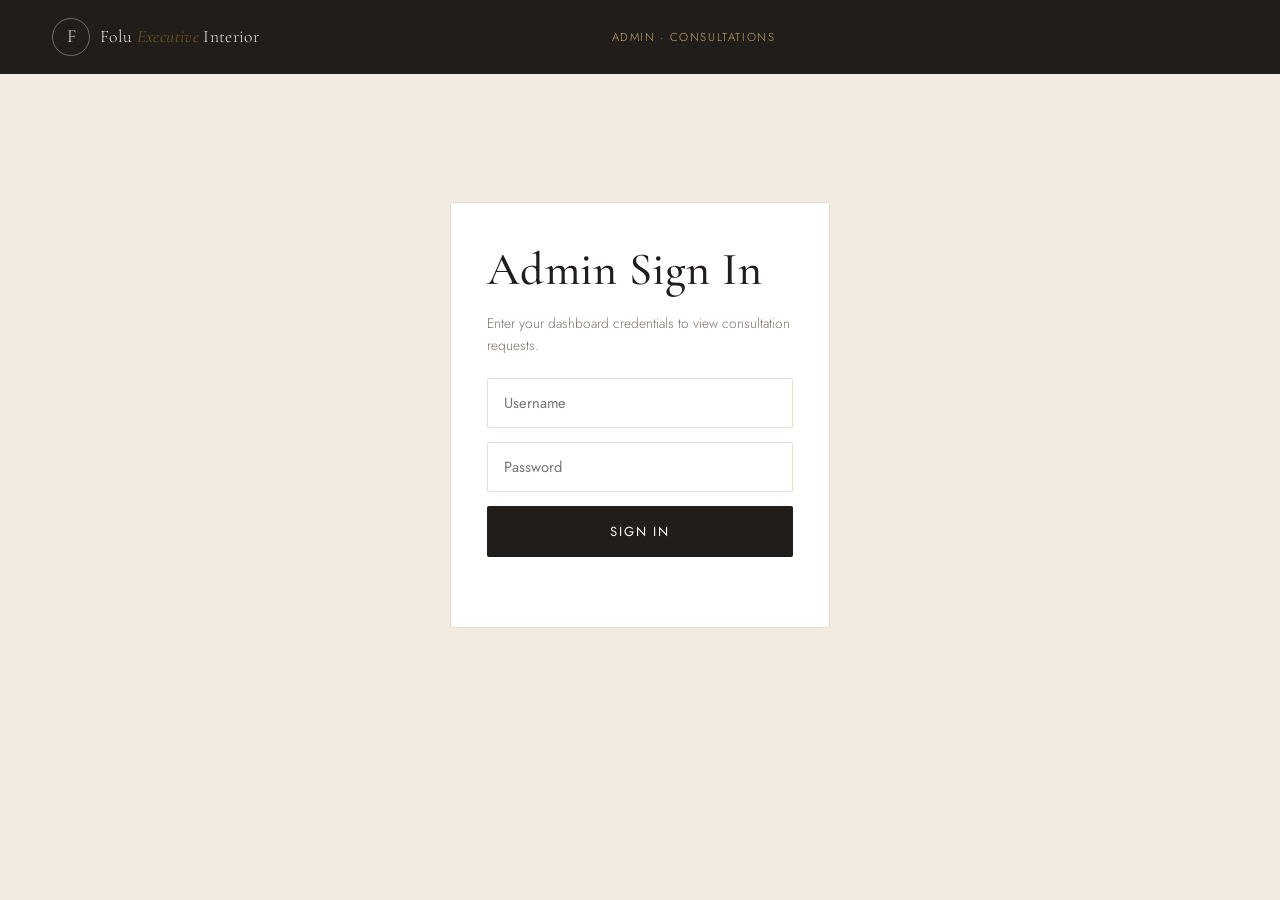
==== web/admin.html @ d16c1533 "more edits" ====
<!DOCTYPE html>
<html lang="en">
<head>
<meta charset="UTF-8">
<meta name="viewport" content="width=device-width, initial-scale=1.0">
<meta name="robots" content="noindex, nofollow">
<title>Admin — Folu Executive Interior</title>

<link rel="preconnect" href="https://fonts.googleapis.com">
<link rel="preconnect" href="https://fonts.gstatic.com" crossorigin>
<link href="https://fonts.googleapis.com/css2?family=Cormorant+Garamond:ital,wght@0,400;0,500;0,600;0,700&family=Jost:wght@300;400;500;600&display=swap" rel="stylesheet">

<link rel="stylesheet" href="css/style.css">
<link rel="stylesheet" href="css/admin.css">
</head>
<body class="admin-body">

<header class="admin-header">
  <div class="admin-header-inner">
    <a href="index.html" class="logo">
      <span class="logo-mark">F</span>
      <span class="logo-text">Folu <em>Executive</em> Interior</span>
    </a>
    <span class="admin-tag">Admin · Consultations</span>
    <button class="btn btn-outline btn-sm admin-logout" id="logoutBtn" hidden>Log out</button>
  </div>
</header>

<main class="admin-main">

  <section class="admin-login" id="loginView">
    <form class="admin-login-form" id="loginForm">
      <h2>Admin Sign In</h2>
      <p class="admin-login-sub">Enter your dashboard credentials to view consultation requests.</p>
      <input type="text" name="username" placeholder="Username" autocomplete="username" required>
      <input type="password" name="password" placeholder="Password" autocomplete="current-password" required>
      <button type="submit" class="btn btn-primary btn-block">Sign In</button>
      <p class="admin-login-error" id="loginError"></p>
    </form>
  </section>

  <div class="admin-dashboard" id="dashboardView" hidden>
    <div class="admin-toolbar">
      <div class="admin-stats" id="adminStats">
        <div class="stat"><span class="stat-num" id="statTotal">0</span><span class="stat-label">Total</span></div>
        <div class="stat"><span class="stat-num" id="statNew">0</span><span class="stat-label">New</span></div>
        <div class="stat"><span class="stat-num" id="statBooked">0</span><span class="stat-label">Booked</span></div>
      </div>
      <div class="admin-actions">
        <input type="search" id="searchInput" placeholder="Search by name, phone, email…">
        <button class="btn btn-outline btn-sm" id="refreshBtn">Refresh</button>
      </div>
    </div>

    <div class="admin-table-wrap">
      <table class="admin-table" id="adminTable">
        <thead>
          <tr>
            <th>Name</th>
            <th>Contact</th>
            <th>Message</th>
            <th>Submitted</th>
            <th>Status</th>
            <th></th>
          </tr>
        </thead>
        <tbody id="adminTableBody">
        </tbody>
      </table>
      <p class="admin-empty" id="adminEmpty">No consultation requests yet.</p>
    </div>
  </div>
</main>

<script src="js/admin.js"></script>
</body>
</html>
---- web/css/style.css ----
/* ============================================
   Folu Executive Interior — stylesheet
   ============================================ */

:root {
  --color-bg: #faf7f2;
  --color-bg-alt: #f1ebe1;
  --color-panel: #ffffff;
  --color-ink: #211d1a;
  --color-text: #34302b;
  --color-muted: #7a7167;
  --color-line: #e6ddce;
  --color-accent: #a9812f;
  --color-accent-dark: #7c5e22;
  --color-accent-soft: #c9a869;

  --font-serif: "Cormorant Garamond", Georgia, serif;
  --font-sans: "Jost", "Helvetica Neue", Arial, sans-serif;

  --container: 1240px;
  --header-h: 84px;
}

@media (min-width: 1500px) {
  :root { --container: 1440px; }
}

@media (min-width: 1800px) {
  :root { --container: 1640px; }
}

@media (min-width: 2200px) {
  :root { --container: 1840px; }
}

* { box-sizing: border-box; }

html { scroll-behavior: smooth; }

body {
  margin: 0;
  background: var(--color-bg);
  color: var(--color-text);
  font-family: var(--font-sans);
  font-weight: 300;
  line-height: 1.6;
  -webkit-font-smoothing: antialiased;
}

img { max-width: 100%; display: block; }

h1, h2, h3, h4 {
  font-family: var(--font-serif);
  font-weight: 500;
  color: var(--color-ink);
  letter-spacing: 0.01em;
  margin: 0 0 .5em;
}

h1 { font-size: clamp(2.6rem, 6vw, 4.6rem); line-height: 1.08; font-weight: 500; }
h2 { font-size: clamp(1.9rem, 3.6vw, 2.9rem); line-height: 1.15; }
h3 { font-size: 1.35rem; }

p { margin: 0 0 1em; color: var(--color-muted); }

a { color: inherit; text-decoration: none; }

.container {
  max-width: var(--container);
  margin: 0 auto;
  padding: 0 32px;
}

.eyebrow {
  font-family: var(--font-sans);
  text-transform: uppercase;
  letter-spacing: 0.22em;
  font-size: 0.72rem;
  color: var(--color-accent-dark);
  margin-bottom: 14px;
  font-weight: 500;
}

em { font-style: italic; color: var(--color-accent); }

/* ---------- Preloader ---------- */
.preloader {
  position: fixed; inset: 0; z-index: 9999;
  background: var(--color-ink);
  display: flex; align-items: center; justify-content: center;
  transition: opacity .6s ease, visibility .6s ease;
}
.preloader span {
  font-family: var(--font-serif);
  color: #f1ebe1;
  letter-spacing: 0.3em;
  font-size: 0.9rem;
  text-transform: uppercase;
  opacity: .85;
}
.preloader.done { opacity: 0; visibility: hidden; }

/* ---------- Buttons ---------- */
.btn {
  display: inline-flex; align-items: center; justify-content: center;
  padding: 15px 32px;
  font-family: var(--font-sans);
  font-size: 0.82rem;
  letter-spacing: 0.14em;
  text-transform: uppercase;
  border-radius: 2px;
  border: 1px solid transparent;
  cursor: pointer;
  transition: all .3s ease;
  white-space: nowrap;
}
.btn-primary { background: var(--color-ink); color: #fff; }
.btn-primary:hover { background: var(--color-accent-dark); }
.btn-outline { background: transparent; color: var(--color-ink); border-color: var(--color-ink); }
.btn-outline:hover { background: var(--color-ink); color: #fff; }
.btn-ghost { background: transparent; color: #fff; border-color: rgba(255,255,255,.6); }
.btn-ghost:hover { background: rgba(255,255,255,.15); border-color: #fff; }
.btn-sm { padding: 10px 20px; font-size: 0.7rem; }
.btn-block { width: 100%; }

/* ---------- Announcement bar ---------- */
.announce {
  background: var(--color-ink);
  color: #f1ebe1;
  text-align: center;
  font-size: 0.74rem;
  letter-spacing: 0.08em;
  padding: 9px 16px;
}

/* ---------- Header ---------- */
.site-header {
  position: sticky; top: 0; z-index: 500;
  background: rgba(250, 247, 242, 0.92);
  backdrop-filter: blur(10px);
  border-bottom: 1px solid var(--color-line);
}
.header-inner {
  display: flex; align-items: center; justify-content: space-between;
  height: var(--header-h);
  flex-wrap: nowrap;
  gap: 20px;
}
.logo { display: flex; align-items: center; gap: 10px; flex-shrink: 0; }
.logo-mark {
  width: 38px; height: 38px;
  border: 1px solid var(--color-ink);
  border-radius: 50%;
  display: flex; align-items: center; justify-content: center;
  font-family: var(--font-serif); font-size: 1.15rem; color: var(--color-ink);
}
.logo-text {
  font-family: var(--font-serif);
  font-size: 1.1rem;
  letter-spacing: 0.02em;
  color: var(--color-ink);
  white-space: nowrap;
}
.logo-text em { color: var(--color-accent-dark); }

.main-nav { display: flex; gap: 24px; flex-shrink: 1; }
.main-nav a {
  font-size: 0.76rem;
  letter-spacing: 0.05em;
  text-transform: uppercase;
  color: var(--color-text);
  position: relative;
  padding: 4px 0;
  white-space: nowrap;
}
.main-nav a::after {
  content: ""; position: absolute; left: 0; bottom: -2px;
  width: 0; height: 1px; background: var(--color-accent-dark);
  transition: width .3s ease;
}
.main-nav a:hover::after { width: 100%; }

.header-actions { display: flex; align-items: center; gap: 20px; flex-shrink: 0; }

.nav-toggle {
  display: none; flex-direction: column; gap: 5px;
  background: none; border: none; cursor: pointer; padding: 6px;
}
.nav-toggle span { width: 22px; height: 1px; background: var(--color-ink); display: block; }

/* ---------- Hero ---------- */
.hero {
  position: relative;
  min-height: 92vh;
  display: flex; align-items: center;
  overflow: hidden;
  color: #fff;
}
.hero-media { position: absolute; inset: 0; }
.hero-media img { width: 100%; height: 100%; object-fit: cover; }
.hero-overlay {
  position: absolute; inset: 0;
  background: linear-gradient(100deg, rgba(10,8,7,.78) 0%, rgba(10,8,7,.58) 28%, rgba(10,8,7,.2) 50%, rgba(10,8,7,0) 66%);
}
.hero-content { position: relative; z-index: 2; padding-top: 40px; width: 100%; }
.hero-text { max-width: 640px; }
.hero .eyebrow { color: var(--color-accent-soft); font-weight: 600; }
.hero h1 { color: #fff; font-weight: 700; text-shadow: 0 4px 32px rgba(0,0,0,.55); }
.hero-sub { color: rgba(255,255,255,.9); font-size: 1.08rem; max-width: 480px; text-shadow: 0 2px 16px rgba(0,0,0,.5); }
.hero-actions { display: flex; gap: 16px; margin-top: 28px; flex-wrap: wrap; }

.scroll-cue {
  position: absolute; bottom: 32px; left: 50%; transform: translateX(-50%);
  z-index: 2;
}
.scroll-cue span {
  display: block; width: 1px; height: 46px;
  background: rgba(255,255,255,.6);
  position: relative;
  animation: scrollDown 2s ease-in-out infinite;
}
@keyframes scrollDown {
  0% { transform: scaleY(0); transform-origin: top; opacity: 0; }
  50% { transform: scaleY(1); transform-origin: top; opacity: 1; }
  51% { transform-origin: bottom; }
  100% { transform: scaleY(0); transform-origin: bottom; opacity: 0; }
}

/* ---------- Marquee ---------- */
.marquee-strip {
  background: var(--color-ink);
  color: var(--color-bg-alt);
  overflow: hidden;
  padding: 18px 0;
}
.marquee-track {
  display: flex; gap: 18px; white-space: nowrap;
  width: max-content;
  animation: marquee 32s linear infinite;
  font-family: var(--font-serif);
  font-style: italic;
  font-size: 1.15rem;
}
.marquee-track span:nth-child(2n) { color: var(--color-accent-soft); font-style: normal; font-family: var(--font-sans); font-size: 0.9rem; }
@keyframes marquee {
  from { transform: translateX(0); }
  to { transform: translateX(-50%); }
}

/* ---------- Story ---------- */
.story { padding: 120px 0; background: var(--color-bg); }
.story-grid {
  display: grid; grid-template-columns: 1fr 1fr; gap: 80px; align-items: center;
}
.story-media img { border-radius: 3px; }
.story-copy p { max-width: 460px; }
.link-arrow {
  display: inline-block; margin-top: 10px;
  font-size: 0.85rem; letter-spacing: 0.06em; text-transform: uppercase;
  color: var(--color-accent-dark);
  border-bottom: 1px solid var(--color-accent-dark);
  padding-bottom: 3px;
}

/* ---------- Section head ---------- */
.section-head { text-align: center; max-width: 640px; margin: 0 auto 60px; }

/* ---------- Collections ---------- */
.collections { padding: 120px 0; background: var(--color-bg-alt); }
.collections-grid {
  display: grid;
  grid-template-columns: repeat(4, 1fr);
  grid-template-rows: 340px 340px;
  gap: 20px;
}
.collection-card {
  position: relative; overflow: hidden; border-radius: 3px;
  grid-column: span 1;
}
.collection-card.large { grid-column: span 2; grid-row: span 2; }
.collection-card:last-child { grid-column: span 2; }
.collection-card img {
  width: 100%; height: 100%; object-fit: cover;
  transition: transform .6s ease;
}
.collection-card:hover img { transform: scale(1.06); }
.collection-card::before {
  content: ""; position: absolute; inset: 0;
  background: linear-gradient(0deg, rgba(15,13,11,.65) 0%, rgba(15,13,11,0) 45%);
  z-index: 1;
}
.collection-caption {
  position: absolute; left: 26px; bottom: 24px; z-index: 2; color: #fff;
}
.collection-caption h3 { color: #fff; margin-bottom: 2px; }
.collection-caption p { color: rgba(255,255,255,.8); margin: 0; font-size: 0.86rem; }

/* ---------- Products ---------- */
.products { padding: 120px 0; background: var(--color-bg); }
.products-grid {
  display: grid; grid-template-columns: repeat(4, 1fr); gap: 28px;
}
.product-card { background: var(--color-panel); }
.product-media { position: relative; overflow: hidden; aspect-ratio: 4/5; background: #f1ece3; }
.product-media img { width: 100%; height: 100%; object-fit: cover; transition: transform .6s ease; }
.product-card:hover .product-media img { transform: scale(1.05); }
.product-tag {
  position: absolute; top: 14px; left: 14px;
  background: var(--color-ink); color: #fff;
  font-size: 0.65rem; letter-spacing: 0.1em; text-transform: uppercase;
  padding: 5px 10px; border-radius: 2px;
}
.product-info { padding: 18px 4px 0; }
.product-info h3 { font-size: 1.15rem; margin-bottom: 2px; }
.product-info p { font-size: 0.86rem; margin-bottom: 8px; }
.price { font-family: var(--font-serif); font-size: 1.15rem; color: var(--color-accent-dark); }
.products-cta { text-align: center; margin-top: 60px; }

/* ---------- Statement ---------- */
.statement { position: relative; min-height: 64vh; display: flex; align-items: center; overflow: hidden; }
.statement-media { position: absolute; inset: 0; }
.statement-media img { width: 100%; height: 100%; object-fit: cover; }
.statement-overlay { position: absolute; inset: 0; background: rgba(15,13,11,.55); }
.statement-content { position: relative; z-index: 2; text-align: center; color: #fff; }
.statement-content h2 { color: #fff; margin-bottom: 32px; }

/* ---------- Gallery ---------- */
.gallery { padding: 120px 0 0; background: var(--color-bg-alt); }
.gallery .section-head { padding-top: 0; }
.gallery-grid {
  display: grid;
  grid-template-columns: repeat(6, 1fr);
  gap: 6px;
  padding: 0;
}
.gallery-item { overflow: hidden; grid-column: span 2; aspect-ratio: 1/1; }
.gallery-item.tall { aspect-ratio: 1/1.35; }
.gallery-item img { width: 100%; height: 100%; object-fit: cover; transition: transform .6s ease; }
.gallery-item:hover img { transform: scale(1.06); }

/* ---------- Testimonials ---------- */
.testimonials { padding: 120px 0; background: var(--color-bg-alt); text-align: center; }
.testimonial-track { position: relative; max-width: 720px; margin: 0 auto; min-height: 160px; }
.testimonial {
  position: absolute; inset: 0;
  opacity: 0; visibility: hidden;
  transition: opacity .6s ease;
  margin: 0;
}
.testimonial.active { opacity: 1; visibility: visible; position: relative; }
.testimonial p {
  font-family: var(--font-serif); font-style: italic;
  font-size: 1.5rem; color: var(--color-ink); line-height: 1.4;
}
.testimonial cite {
  display: block; margin-top: 18px; font-style: normal;
  font-size: 0.78rem; letter-spacing: 0.1em; text-transform: uppercase; color: var(--color-muted);
}
.testimonial-dots { display: flex; justify-content: center; gap: 10px; margin-top: 30px; }
.testimonial-dots button {
  width: 8px; height: 8px; border-radius: 50%; border: none;
  background: var(--color-line); cursor: pointer; padding: 0;
}
.testimonial-dots button.active { background: var(--color-accent-dark); }

/* ---------- CTA banner ---------- */
.cta-banner { background: var(--color-ink); color: #f1ebe1; padding: 100px 0; text-align: center; }
.cta-inner { max-width: 560px; margin: 0 auto; }
.cta-banner h2 { color: #fff; }
.cta-banner p { color: rgba(241,235,225,.75); }
.cta-form { display: flex; gap: 12px; margin-top: 28px; }
.cta-form input {
  flex: 1; padding: 15px 18px; border: 1px solid rgba(255,255,255,.25);
  background: transparent; color: #fff; font-family: var(--font-sans); border-radius: 2px;
}
.cta-form input::placeholder { color: rgba(255,255,255,.5); }
.form-note { margin-top: 14px; font-size: 0.8rem; color: var(--color-accent-soft); min-height: 1em; }

/* ---------- Contact ---------- */
.contact { padding: 120px 0; background: var(--color-bg); }
.contact-grid { display: grid; grid-template-columns: 1fr 1fr; gap: 80px; }
.contact-copy p { max-width: 420px; }
.contact-details { list-style: none; padding: 0; margin: 28px 0 0; }
.contact-details li { padding: 10px 0; border-top: 1px solid var(--color-line); font-size: 0.94rem; color: var(--color-text); }
.contact-details li strong { color: var(--color-ink); font-weight: 500; margin-right: 6px; }

.contact-form { display: flex; flex-direction: column; gap: 16px; }
.form-row { display: flex; gap: 16px; }
.contact-form input, .contact-form textarea {
  width: 100%; padding: 15px 16px; border: 1px solid var(--color-line);
  background: var(--color-panel); font-family: var(--font-sans); font-size: 0.92rem;
  border-radius: 2px; color: var(--color-text);
}
.contact-form textarea { resize: vertical; }
.contact-form input:focus, .contact-form textarea:focus { outline: none; border-color: var(--color-accent-dark); }

/* ---------- Footer ---------- */
.site-footer { background: #191512; color: #cfc6b8; padding: 90px 0 0; }
.footer-grid {
  display: grid; grid-template-columns: 1.4fr 0.8fr 0.8fr 1.1fr; gap: 50px;
  padding-bottom: 60px; border-bottom: 1px solid rgba(255,255,255,.08);
}
.footer-brand .logo-mark, .footer-brand .logo-text { color: #f1ebe1; border-color: rgba(255,255,255,.35); }
.footer-brand p { margin-top: 16px; color: #a89d8c; max-width: 260px; font-size: 0.9rem; }
.social-row { display: flex; gap: 14px; margin-top: 22px; }
.social-row a {
  width: 34px; height: 34px; border-radius: 50%; border: 1px solid rgba(255,255,255,.2);
  display: flex; align-items: center; justify-content: center; color: #cfc6b8;
  transition: all .25s ease;
}
.social-row a:hover { background: var(--color-accent-soft); border-color: var(--color-accent-soft); color: #191512; }

.footer-links h4, .footer-newsletter h4 {
  color: #f1ebe1; font-family: var(--font-sans); font-size: 0.78rem;
  letter-spacing: 0.12em; text-transform: uppercase; font-weight: 500; margin-bottom: 18px;
}
.footer-links { display: flex; flex-direction: column; gap: 12px; }
.footer-links a { color: #a89d8c; font-size: 0.9rem; }
.footer-links a:hover { color: var(--color-accent-soft); }

.footer-newsletter p { color: #a89d8c; font-size: 0.88rem; }
.footer-form { display: flex; margin-top: 16px; border: 1px solid rgba(255,255,255,.2); border-radius: 2px; overflow: hidden; }
.footer-form input {
  flex: 1; background: transparent; border: none; padding: 12px 14px; color: #f1ebe1; font-family: var(--font-sans);
}
.footer-form input::placeholder { color: #7a715f; }
.footer-form button {
  background: var(--color-accent-soft); border: none; width: 46px; cursor: pointer; color: #191512; font-size: 1rem;
}

.footer-bottom {
  display: flex; justify-content: space-between; padding: 24px 0;
  font-size: 0.78rem; color: #7a715f;
}

/* ---------- Back to top ---------- */
.back-to-top {
  position: fixed; right: 26px; bottom: 26px; z-index: 400;
  width: 44px; height: 44px; border-radius: 50%;
  background: var(--color-ink); color: #fff; border: none; cursor: pointer;
  opacity: 0; visibility: hidden; transform: translateY(10px);
  transition: all .3s ease;
  font-size: 1rem;
}
.back-to-top.show { opacity: 1; visibility: visible; transform: translateY(0); }

/* ---------- WhatsApp float ---------- */
.whatsapp-float {
  position: fixed; left: 26px; bottom: 26px; z-index: 400;
  width: 56px; height: 56px; border-radius: 50%;
  background: #25d366; color: #fff;
  display: flex; align-items: center; justify-content: center;
  box-shadow: 0 8px 24px rgba(0,0,0,.25);
  transition: transform .25s ease, box-shadow .25s ease;
}
.whatsapp-float:hover { transform: translateY(-3px) scale(1.05); box-shadow: 0 12px 28px rgba(0,0,0,.3); }
.whatsapp-float::before {
  content: "";
  position: absolute; inset: 0; border-radius: 50%;
  background: #25d366; opacity: .55;
  animation: whatsappPulse 2.4s ease-out infinite;
  z-index: -1;
}
@keyframes whatsappPulse {
  0% { transform: scale(1); opacity: .55; }
  100% { transform: scale(1.7); opacity: 0; }
}

/* ---------- Reveal animation ---------- */
.reveal { opacity: 0; transform: translateY(28px); transition: opacity .8s ease, transform .8s ease; }
.reveal.in-view { opacity: 1; transform: translateY(0); }

/* ============================================
   Responsive
   ============================================ */
@media (max-width: 1080px) {
  .collections-grid { grid-template-columns: repeat(2, 1fr); grid-template-rows: auto; }
  .collection-card.large { grid-column: span 2; grid-row: auto; height: 380px; }
  .collection-card { height: 280px; grid-row: auto !important; grid-column: span 1 !important; }
  .products-grid { grid-template-columns: repeat(2, 1fr); }
  .footer-grid { grid-template-columns: 1fr 1fr; }
}

@media (max-width: 1140px) {
  .main-nav { display: none; }
  .nav-toggle { display: flex; }
  .header-actions .btn { display: none; }
  .story-grid, .contact-grid { grid-template-columns: 1fr; gap: 40px; }
  .hero-content { max-width: 100%; }
  .gallery-grid { grid-template-columns: repeat(2, 1fr); }
  .gallery-item.tall { aspect-ratio: 1/1; }

  .main-nav.open {
    display: flex; flex-direction: column;
    position: absolute; top: var(--header-h); left: 0; right: 0;
    background: var(--color-bg); padding: 24px 32px; gap: 20px;
    border-bottom: 1px solid var(--color-line);
  }
}

@media (max-width: 560px) {
  .container { padding: 0 20px; }
  .products-grid { grid-template-columns: 1fr; }
  .form-row { flex-direction: column; }
  .cta-form { flex-direction: column; }
  .footer-grid { grid-template-columns: 1fr; }
  .footer-bottom { flex-direction: column; gap: 6px; }
  .hero { min-height: 100vh; }
  .announce { font-size: 0.68rem; }
}
---- web/css/admin.css ----
/* Folu Executive Interior — admin dashboard */

.admin-body { background: var(--color-bg-alt); }

.admin-header {
  background: var(--color-ink);
  padding: 18px 0;
}
.admin-header-inner {
  max-width: 1240px; margin: 0 auto; padding: 0 32px;
  display: flex; align-items: center; justify-content: space-between; flex-wrap: wrap; gap: 10px;
}
.admin-header .logo-mark, .admin-header .logo-text { color: #f1ebe1; border-color: rgba(255,255,255,.35); }
.admin-tag {
  font-family: var(--font-sans); font-size: 0.72rem; letter-spacing: 0.14em; text-transform: uppercase;
  color: var(--color-accent-soft);
}

.admin-main { max-width: 1240px; margin: 0 auto; padding: 48px 32px 100px; }

/* ---------- Login ---------- */
.admin-login { display: flex; justify-content: center; padding: 80px 20px; }
.admin-login-form {
  width: 100%; max-width: 380px; background: var(--color-panel);
  border: 1px solid var(--color-line); border-radius: 3px; padding: 40px 36px;
  display: flex; flex-direction: column; gap: 14px;
}
.admin-login-form h2 { margin-bottom: 2px; }
.admin-login-sub { font-size: 0.86rem; color: var(--color-muted); margin-bottom: 8px; }
.admin-login-form input {
  padding: 13px 16px; border: 1px solid var(--color-line); border-radius: 2px;
  font-family: var(--font-sans); font-size: 0.92rem;
}
.admin-login-form input:focus { outline: none; border-color: var(--color-accent-dark); }
.admin-login-error { font-size: 0.82rem; color: #b0413e; min-height: 1.2em; margin: 0; }

.admin-toolbar {
  display: flex; align-items: center; justify-content: space-between; flex-wrap: wrap; gap: 20px;
  margin-bottom: 28px;
}
.admin-stats { display: flex; gap: 28px; }
.stat { display: flex; flex-direction: column; }
.stat-num { font-family: var(--font-serif); font-size: 2.2rem; color: var(--color-ink); line-height: 1; }
.stat-label { font-size: 0.72rem; letter-spacing: 0.1em; text-transform: uppercase; color: var(--color-muted); margin-top: 4px; }

.admin-actions { display: flex; gap: 12px; align-items: center; }
.admin-actions input[type="search"] {
  padding: 11px 16px; border: 1px solid var(--color-line); border-radius: 2px;
  font-family: var(--font-sans); font-size: 0.88rem; width: 260px; background: #fff;
}
.admin-actions input[type="search"]:focus { outline: none; border-color: var(--color-accent-dark); }

.admin-table-wrap {
  background: var(--color-panel); border: 1px solid var(--color-line); border-radius: 3px; overflow: hidden;
}
.admin-table { width: 100%; border-collapse: collapse; font-size: 0.9rem; }
.admin-table th {
  text-align: left; padding: 14px 18px; background: var(--color-bg-alt);
  font-family: var(--font-sans); font-size: 0.72rem; letter-spacing: 0.1em; text-transform: uppercase;
  color: var(--color-muted); border-bottom: 1px solid var(--color-line);
}
.admin-table td { padding: 16px 18px; border-bottom: 1px solid var(--color-line); vertical-align: top; color: var(--color-text); }
.admin-table tr:last-child td { border-bottom: none; }
.admin-table tr.is-new { background: #fbf6ea; }

.cell-name { font-family: var(--font-serif); font-size: 1.05rem; color: var(--color-ink); }
.cell-contact { font-size: 0.84rem; color: var(--color-muted); line-height: 1.5; }
.cell-message { max-width: 320px; font-size: 0.86rem; color: var(--color-text); white-space: pre-wrap; }
.cell-date { font-size: 0.8rem; color: var(--color-muted); white-space: nowrap; }

.status-select {
  padding: 7px 10px; border-radius: 2px; border: 1px solid var(--color-line);
  font-family: var(--font-sans); font-size: 0.78rem; letter-spacing: 0.04em; background: #fff; cursor: pointer;
}
.status-select.status-new { border-color: var(--color-accent-dark); color: var(--color-accent-dark); font-weight: 500; }
.status-select.status-contacted { color: #2f6f8f; }
.status-select.status-booked { color: #2f7d4f; }
.status-select.status-closed { color: var(--color-muted); }

.delete-btn {
  background: none; border: none; color: var(--color-muted); cursor: pointer;
  font-size: 0.78rem; letter-spacing: 0.04em; text-transform: uppercase;
}
.delete-btn:hover { color: #b0413e; }

.admin-empty { text-align: center; padding: 60px 20px; color: var(--color-muted); font-size: 0.95rem; display: none; }
.admin-empty.show { display: block; }
.admin-table-wrap.is-empty .admin-table { display: none; }

@media (max-width: 720px) {
  .admin-toolbar { flex-direction: column; align-items: flex-start; }
  .admin-actions input[type="search"] { width: 100%; }
  .admin-table-wrap { overflow-x: auto; }
  .admin-table { min-width: 720px; }
}
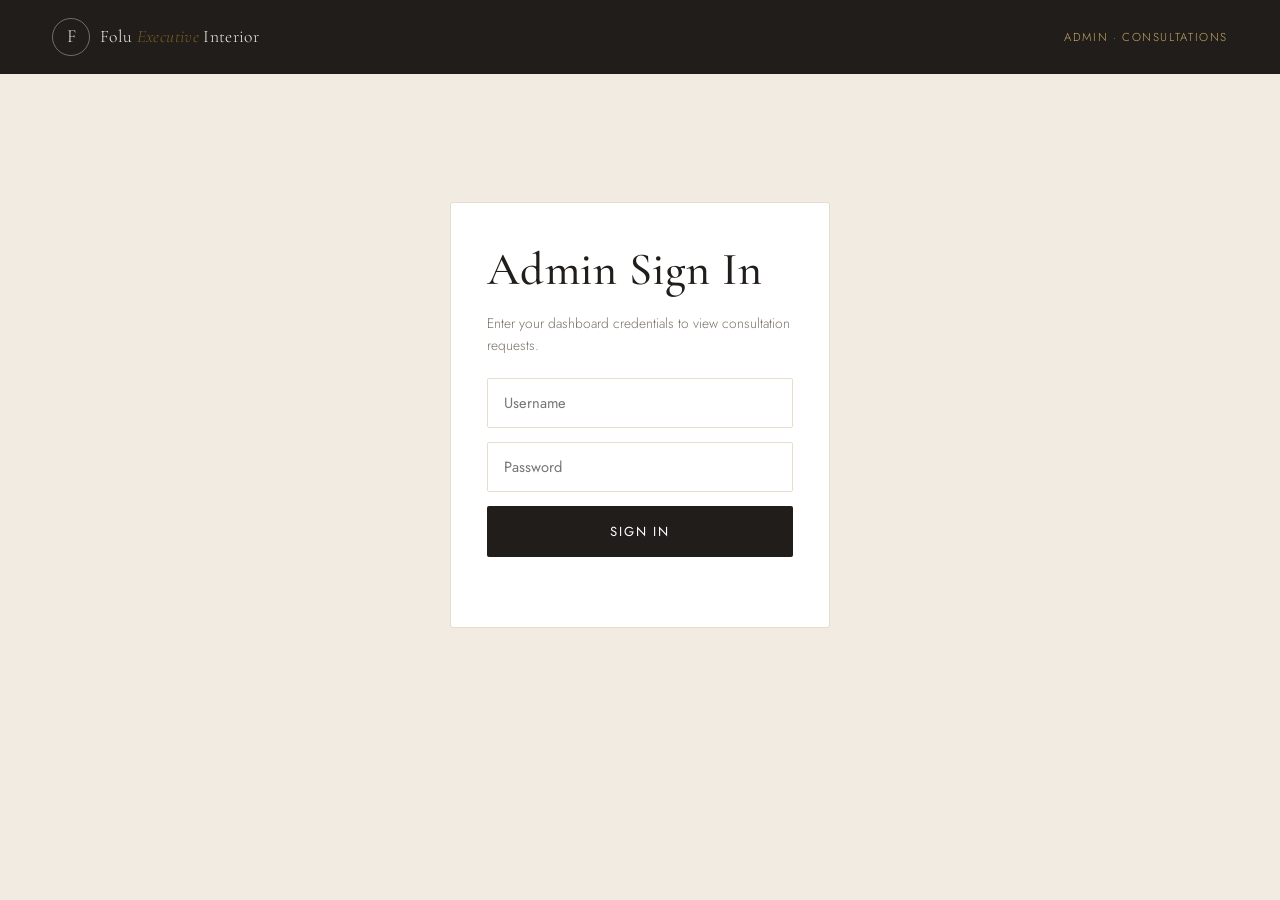
==== commit d9b34102: "Added seperate page in the admin dashboard" ====
--- a/web/admin.html
+++ b/web/admin.html
@@ -4,7 +4,7 @@
 <meta charset="UTF-8">
 <meta name="viewport" content="width=device-width, initial-scale=1.0">
 <meta name="robots" content="noindex, nofollow">
-<title>Admin — Folu Executive Interior</title>
+<title>Admin Sign In — Folu Executive Interior</title>
 
 <link rel="preconnect" href="https://fonts.googleapis.com">
 <link rel="preconnect" href="https://fonts.gstatic.com" crossorigin>
@@ -22,13 +22,11 @@
       <span class="logo-text">Folu <em>Executive</em> Interior</span>
     </a>
     <span class="admin-tag">Admin · Consultations</span>
-    <button class="btn btn-outline btn-sm admin-logout" id="logoutBtn" hidden>Log out</button>
   </div>
 </header>
 
 <main class="admin-main">
-
-  <section class="admin-login" id="loginView">
+  <section class="admin-login">
     <form class="admin-login-form" id="loginForm">
       <h2>Admin Sign In</h2>
       <p class="admin-login-sub">Enter your dashboard credentials to view consultation requests.</p>
@@ -38,40 +36,15 @@
       <p class="admin-login-error" id="loginError"></p>
     </form>
   </section>
-
-  <div class="admin-dashboard" id="dashboardView" hidden>
-    <div class="admin-toolbar">
-      <div class="admin-stats" id="adminStats">
-        <div class="stat"><span class="stat-num" id="statTotal">0</span><span class="stat-label">Total</span></div>
-        <div class="stat"><span class="stat-num" id="statNew">0</span><span class="stat-label">New</span></div>
-        <div class="stat"><span class="stat-num" id="statBooked">0</span><span class="stat-label">Booked</span></div>
-      </div>
-      <div class="admin-actions">
-        <input type="search" id="searchInput" placeholder="Search by name, phone, email…">
-        <button class="btn btn-outline btn-sm" id="refreshBtn">Refresh</button>
-      </div>
-    </div>
-
-    <div class="admin-table-wrap">
-      <table class="admin-table" id="adminTable">
-        <thead>
-          <tr>
-            <th>Name</th>
-            <th>Contact</th>
-            <th>Message</th>
-            <th>Submitted</th>
-            <th>Status</th>
-            <th></th>
-          </tr>
-        </thead>
-        <tbody id="adminTableBody">
-        </tbody>
-      </table>
-      <p class="admin-empty" id="adminEmpty">No consultation requests yet.</p>
-    </div>
-  </div>
 </main>
 
-<script src="js/admin.js"></script>
+<div class="auth-toast" id="authToast">
+  <div class="auth-toast-card">
+    <span class="auth-toast-check">&#10003;</span>
+    <span>Sign in successful</span>
+  </div>
+</div>
+
+<script src="js/login.js"></script>
 </body>
 </html>
--- a/web/css/admin.css
+++ b/web/css/admin.css
@@ -33,6 +33,29 @@
 }
 .admin-login-form input:focus { outline: none; border-color: var(--color-accent-dark); }
 .admin-login-error { font-size: 0.82rem; color: #b0413e; min-height: 1.2em; margin: 0; }
+
+/* ---------- Sign-in success toast ---------- */
+.auth-toast {
+  position: fixed; inset: 0; z-index: 999;
+  display: flex; align-items: center; justify-content: center;
+  background: rgba(15,13,11,0);
+  pointer-events: none;
+  transition: background .3s ease;
+}
+.auth-toast.show { background: rgba(15,13,11,.35); pointer-events: auto; }
+.auth-toast-card {
+  display: flex; align-items: center; gap: 12px;
+  background: var(--color-panel); border-radius: 4px;
+  padding: 20px 28px; box-shadow: 0 20px 50px rgba(0,0,0,.25);
+  font-family: var(--font-sans); font-size: 0.95rem; color: var(--color-ink);
+  transform: translateY(12px) scale(.96); opacity: 0;
+  transition: transform .3s ease, opacity .3s ease;
+}
+.auth-toast.show .auth-toast-card { transform: translateY(0) scale(1); opacity: 1; }
+.auth-toast-check {
+  width: 26px; height: 26px; border-radius: 50%; background: #2f7d4f; color: #fff;
+  display: flex; align-items: center; justify-content: center; font-size: 0.85rem; flex-shrink: 0;
+}
 
 .admin-toolbar {
   display: flex; align-items: center; justify-content: space-between; flex-wrap: wrap; gap: 20px;
